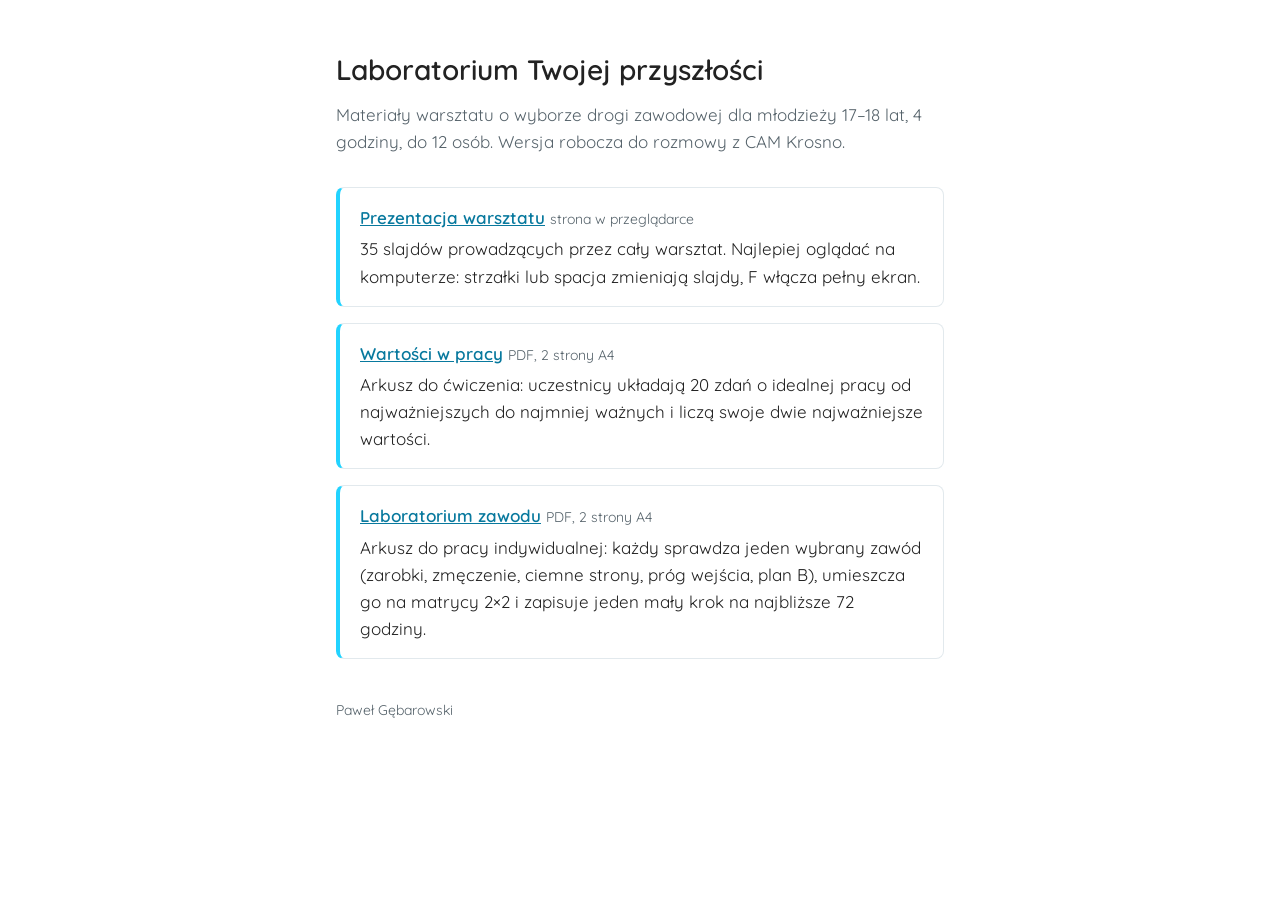
==== cam-58bd4e99e995/index.html @ 83001505 "feat: niepodlinkowany katalog z materialami warsztatu dla CAM" ====
<!DOCTYPE html>
<html lang="pl">
<head>
    <meta charset="UTF-8">
    <meta name="viewport" content="width=device-width, initial-scale=1.0, viewport-fit=cover">
    <meta name="robots" content="noindex, nofollow, noarchive">
    <meta name="referrer" content="no-referrer">
    <title>Materiały warsztatu | Paweł Gębarowski</title>
    <link rel="icon" href="../favicon.svg" type="image/svg+xml">
    <link rel="preconnect" href="https://fonts.googleapis.com">
    <link rel="preconnect" href="https://fonts.gstatic.com" crossorigin>
    <link href="https://fonts.googleapis.com/css2?family=Quicksand:wght@400;600&display=swap" rel="stylesheet">
    <style>
        :root {
            color-scheme: light;
            --bg: #ffffff;
            --fg: #222222;
            --muted: #56636b;
            --line: #e2e9ed;
            --mark: #22d3ff;
            --link: #08799e;
            --font: 'Quicksand', 'Segoe UI', system-ui, sans-serif;
        }

        * {
            box-sizing: border-box;
        }

        body {
            margin: 0;
            background: var(--bg);
            color: var(--fg);
            font-family: var(--font);
            font-size: 1.0625rem;
            line-height: 1.6;
        }

        main {
            max-width: 40rem;
            margin: 0 auto;
            padding-block: 3rem;
            padding-left: max(16px, env(safe-area-inset-left, 0px));
            padding-right: max(16px, env(safe-area-inset-right, 0px));
        }

        h1 {
            margin: 0 0 0.5rem;
            font-size: 1.75rem;
            font-weight: 600;
            text-wrap: balance;
        }

        .lead {
            margin: 0 0 2rem;
            color: var(--muted);
        }

        ul {
            display: grid;
            gap: 1rem;
            margin: 0;
            padding: 0;
            list-style: none;
        }

        li {
            padding: 1rem 1.25rem;
            border: 1px solid var(--line);
            border-left: 4px solid var(--mark);
            border-radius: 8px;
        }

        a {
            color: var(--link);
            font-weight: 600;
        }

        .kind {
            color: var(--muted);
            font-size: 0.875rem;
        }

        li p {
            margin: 0.25rem 0 0;
        }

        footer {
            margin-top: 2.5rem;
            color: var(--muted);
            font-size: 0.875rem;
        }
    </style>
</head>
<body>
<main>
    <h1>Laboratorium Twojej przyszłości</h1>
    <p class="lead">Materiały warsztatu o wyborze drogi zawodowej dla młodzieży 17–18 lat, 4 godziny, do 12 osób. Wersja robocza do rozmowy z CAM Krosno.</p>
    <ul>
        <li>
            <a href="prezentacja.html">Prezentacja warsztatu</a> <span class="kind">strona w przeglądarce</span>
            <p>35 slajdów prowadzących przez cały warsztat. Najlepiej oglądać na komputerze: strzałki lub spacja zmieniają slajdy, F włącza pełny ekran.</p>
        </li>
        <li>
            <a href="wartosci-w-pracy.pdf">Wartości w pracy</a> <span class="kind">PDF, 2 strony A4</span>
            <p>Arkusz do ćwiczenia: uczestnicy układają 20 zdań o idealnej pracy od najważniejszych do najmniej ważnych i liczą swoje dwie najważniejsze wartości.</p>
        </li>
        <li>
            <a href="laboratorium-zawodu.pdf">Laboratorium zawodu</a> <span class="kind">PDF, 2 strony A4</span>
            <p>Arkusz do pracy indywidualnej: każdy sprawdza jeden wybrany zawód (zarobki, zmęczenie, ciemne strony, próg wejścia, plan B), umieszcza go na matrycy 2×2 i zapisuje jeden mały krok na najbliższe 72 godziny.</p>
        </li>
    </ul>
    <footer>Paweł Gębarowski</footer>
</main>
</body>
</html>
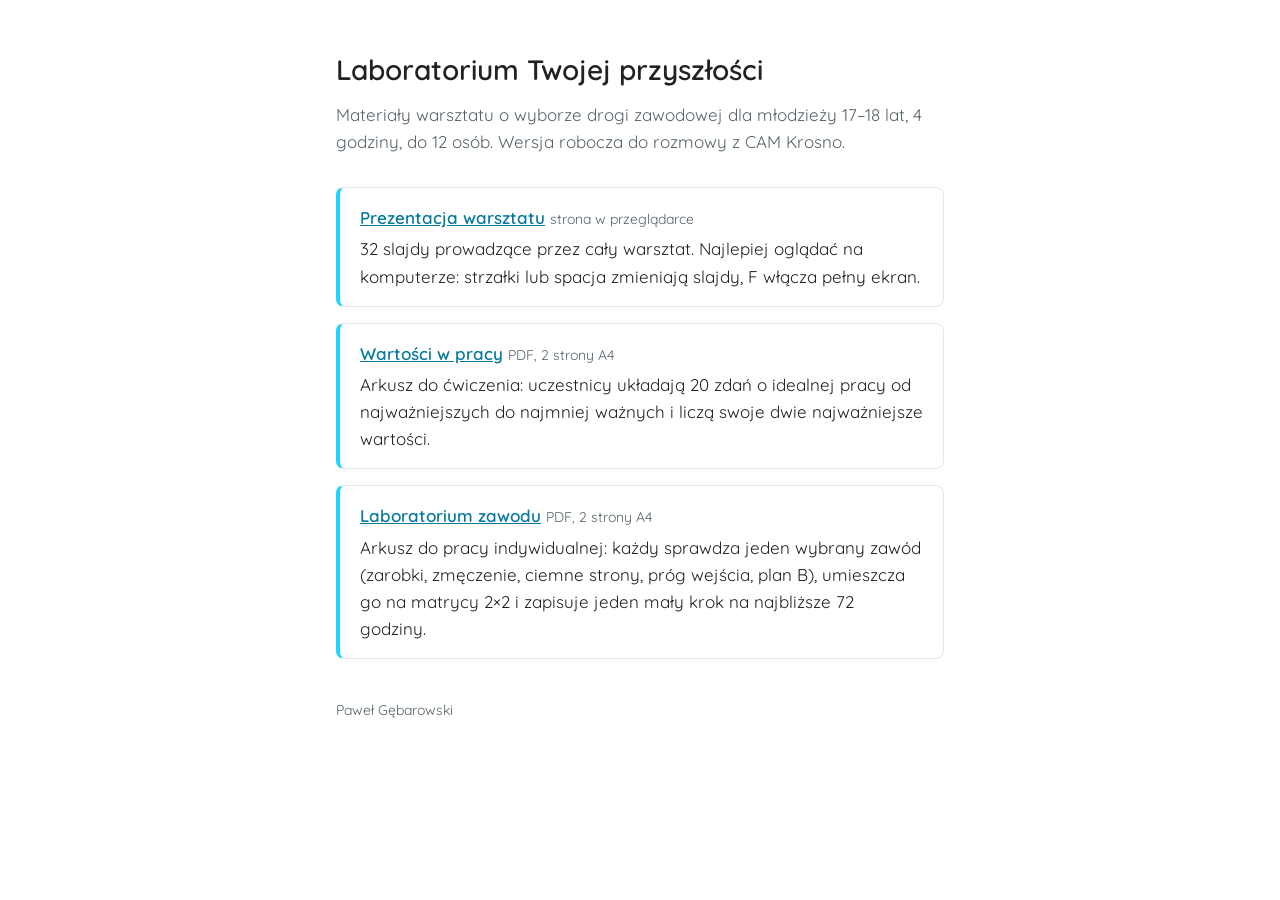
==== commit 21d972d2: "feat: prezentacja warsztatu z nowym modulem II Nowy modul II (32 slajdy zamiast 35) z prezentacja_v3" ====
--- a/cam-58bd4e99e995/index.html
+++ b/cam-58bd4e99e995/index.html
@@ -98,7 +98,7 @@
     <ul>
         <li>
             <a href="prezentacja.html">Prezentacja warsztatu</a> <span class="kind">strona w przeglądarce</span>
-            <p>35 slajdów prowadzących przez cały warsztat. Najlepiej oglądać na komputerze: strzałki lub spacja zmieniają slajdy, F włącza pełny ekran.</p>
+            <p>32 slajdy prowadzące przez cały warsztat. Najlepiej oglądać na komputerze: strzałki lub spacja zmieniają slajdy, F włącza pełny ekran.</p>
         </li>
         <li>
             <a href="wartosci-w-pracy.pdf">Wartości w pracy</a> <span class="kind">PDF, 2 strony A4</span>
